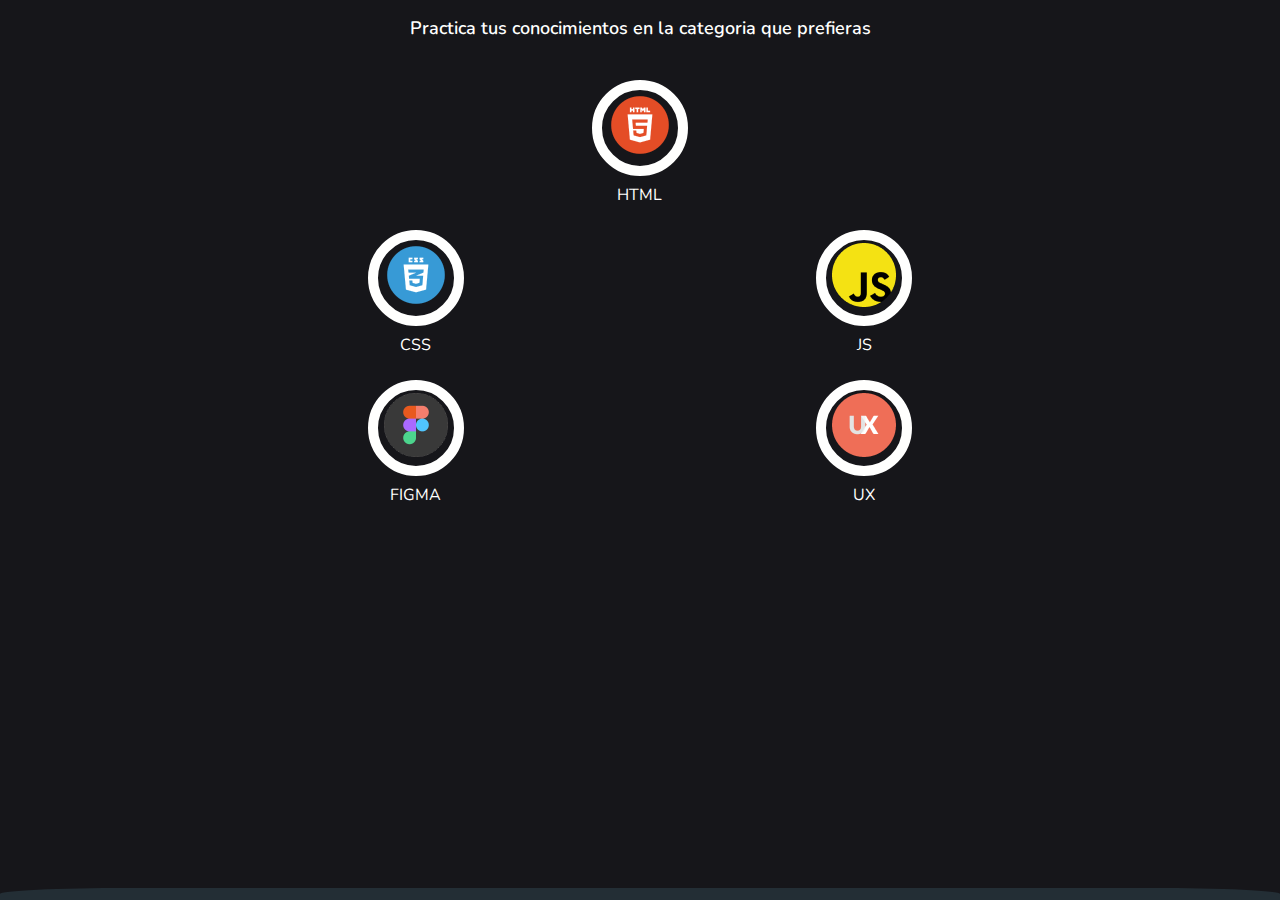
==== src/views/home.html @ 931d064e "Se crean maquetacion y diseños de paginas" ====
<!DOCTYPE html>
<html lang="en">

<head>
    <meta charset="UTF-8">
    <meta http-equiv="X-UA-Compatible" content="IE=edge">
    <meta name="viewport" content="width=device-width, initial-scale=1.0">

    <link rel="stylesheet" href="https://cdn.jsdelivr.net/npm/bootstrap@5.0.2/dist/css/bootstrap.min.css"
        integrity="sha384-EVSTQN3/azprG1Anm3QDgpJLIm9Nao0Yz1ztcQTwFspd3yD65VohhpuuCOmLASjC" crossorigin="anonymous">
    <link rel="stylesheet" href="https://pro.fontawesome.com/releases/v5.10.0/css/all.css"
        integrity="sha384-AYmEC3Yw5cVb3ZcuHtOA93w35dYTsvhLPVnYs9eStHfGJvOvKxVfELGroGkvsg+p" crossorigin="anonymous" />
    <link rel="shortcut icon" href="../assets/icon-daily-bits-purple.png" type="image/x-icon">
    <link rel="stylesheet" href="../css/all-styles.css">    
    <link rel="stylesheet" href="../css/home-styles.css">    
    <link rel="stylesheet" href="../css/navbar.css">
    <title>Daily bits | home</title>
</head>

<body>
    <header>
        <nav class="menu-bar">
            <ul>
                <li>
                    <a class="opcion home" href="home.html">
                        <img src="../assets/icon-home-g.png" alt="">
                        <span>home</span>
                    </a>
                </li>
                <li class="li-estadisticas">
                    <a class="opcion statitics" href="statitics.html">
                        <img src="../assets/icon-statitics-w.png" alt="">
                        <span>estadisticas</span>
                    </a>
                </li>
                <li>
                    <a class="opcion profile" href="profile.html">
                        <img src="../assets/icon-perfil-w.png" alt="">
                        <span>perfil</span>
                    </a>
                </li>
            </ul>
        </nav>
    </header>
    <main>
        <h5 class="title-main">
            Practica tus conocimientos en la categoria que prefieras
        </h5>
        <section class="categories">
            <div class="section-0" href="ask1.html">
                <div class="lang">
                    <div class="progress-bar-circle">
                        <a href="ask1.html">
                            <img src="../assets/icon-html.png" alt="ask HTMl">
                        </a>
                    </div>
                    <span>html</span>
                </div>
            </div>
            <div class="section-1">
                <div class="lang">
                    <div class="progress-bar-circle">
                        <a href="ask1.html">
                            <img src="../assets/icon-CSS.png" alt="ask CSS">
                        </a>
                    </div>
                    <span>css</span>
                </div>

                <div class="lang">
                    <div class="progress-bar-circle">
                        <a href="ask1.html">
                            <img src="../assets/icon-JS.png" alt="ask JS">
                        </a>
                    </div>
                    <span>js</span>
                </div>
            </div>

            <div class="section-2">
                <div class="lang">
                    <div class="progress-bar-circle">
                        <a href="ask1.html">
                            <img src="../assets/icon-figma.png" alt="ask Figma">
                        </a>
                    </div>
                    <span>figma</span>
                </div>
                
                <div class="lang">
                
                    <div class="progress-bar-circle">
                        <a href="ask1.html">
                            <img src="../assets/icon-UX.png" alt="ask UX">
                        </a>
                    </div>
                    <span>ux</span>
                </div>
        </section>
    </main>
    
    <script src="https://cdn.jsdelivr.net/npm/bootstrap@5.0.2/dist/js/bootstrap.min.js"
    integrity="sha384-cVKIPhGWiC2Al4u+LWgxfKTRIcfu0JTxR+EQDz/bgldoEyl4H0zUF0QKbrJ0EcQF"
    crossorigin="anonymous"></script>
</body>

</html>
---- src/css/all-styles.css ----
@import url('https://fonts.googleapis.com/css2?family=Nunito:wght@200;300;400;600;700;800;900&display=swap');
@import url('https://fonts.googleapis.com/css2?family=Rubik:wght@300&display=swap');

:root{
    --font-family-rubik: 'Rubik', sans-serif;
    --font-family: 'Nunito', sans-serif;
    --color-negro: #000000;
    --color-black: #16161A;
    --color-white: #FFFFFE;
    --color-grey: #94A1B2;
    --color-green: #2CB67D;
    --color-red: #EF4565;  
    --color-purple: #6B47DC;   
    --color-neutral: #232E35;
    --color-primary: #7F5AF0;
    --color-secondary: #A786DF;
    --color-tertiary: #72757E;
}

*{
    margin: 0;
    padding: 0;
    box-sizing: border-box;
}

body {
    background-color: var(--color-black);
    color: var(--color-white);
    font-family: var(--font-family);
}
---- src/css/home-styles.css ----
main{
    width: 90%;
    margin: auto;
    background-color: inherit;
    margin-bottom: 76px;
}

.title-main{
    width: 100%;
    padding: 16px;
    font-weight: 600;
    font-size: 18px;
    text-align: center;
}

.categories{
    display: flex;
    flex-wrap: wrap;
    align-items: center;
    width: 100%;
}

.section-0,
.section-1,
.section-2{
    text-align: center;
    width: 100%;
}

.section-0,
.section-1,
.section-2{
    display: flex;
    flex-wrap: wrap;
    justify-content: space-evenly;
    align-items: center;
    margin: auto;
    margin-top: 24px;
    width: 80%;
}
.lang{
    width: calc(47% - 10px);
}
.lang span{
    margin: 10px 10px;
    text-transform: uppercase;
}
.progress-bar-circle{
    width: 96px;
    height: 96px;
    border-radius: 50%;
    border: 10px solid var(--color-white);
    margin: auto;
    margin-bottom: 8px;
    display: flex;
    align-items: center;
}

.progress-bar-circle a{
    margin: auto;
}

@media (min-width: 600px) {  

    .menu-bar{
        /* Auto Layout */
        display:flex;
        flex-direction:row; 
        align-content: space-between;
        width: 400px;
        height: 400px;
        position: fixed;
        bottom: 0px;
        border-radius: 10%;
        transform: translateX(60%);
        transform: translateY(80%);
        z-index: 0;
    }

    .opcion{
        align-items: center;
    }



}        
@media (min-width: 1240px) {


    .menu{
        /* Auto Layout */
        display:flex;
        flex-direction:row; 
        align-content: space-between;
        width: 400px;
        height: 400px;
        position: fixed;
        bottom: 100px;
        top: 0px;
        border-radius: 10%;
        transform: translateX(60%);
        transform: translateY(-80%);
        z-index: 0;
    }
        
    .opcion{
        transform: translateY(320px);
        align-items: center;
    }    


}
---- src/css/navbar.css ----
.menu-bar{
    background-color: var(--color-neutral);
    width: 100%;
    height: 60px;
    bottom: 0px;
    position: fixed;
    display: inline-block;
    z-index: 1;
}
.menu-bar ul{
    display: flex;
    flex-direction: row;
    justify-content: space-between;
    width: 100%;
    list-style: none;
    margin: 0;
    padding: 0;
}
.menu-bar ul li{
    display: flex;
    align-items: center;
    width: calc(25% - 15px);
    padding: 10px;
}
.li-estadisticas{
    width: calc(40% - 15px) !important;
}
.opcion{
    width: 100%;
    text-transform: capitalize;
    text-decoration: none;
    color: var(--color-white);
    text-align: center;
    box-sizing: border-box;
}
.opcion .icon{
    display: inline-block;
    width: 100%;
}
.opcion span{
    display: inline-block;
    width: 100%;
    margin: 0;
    padding: 0;
}
.home{
    color: var(--color-green);
}
.statitics{
    color: var(--color-white);
}
.profile{
    color: var(--color-white);
}
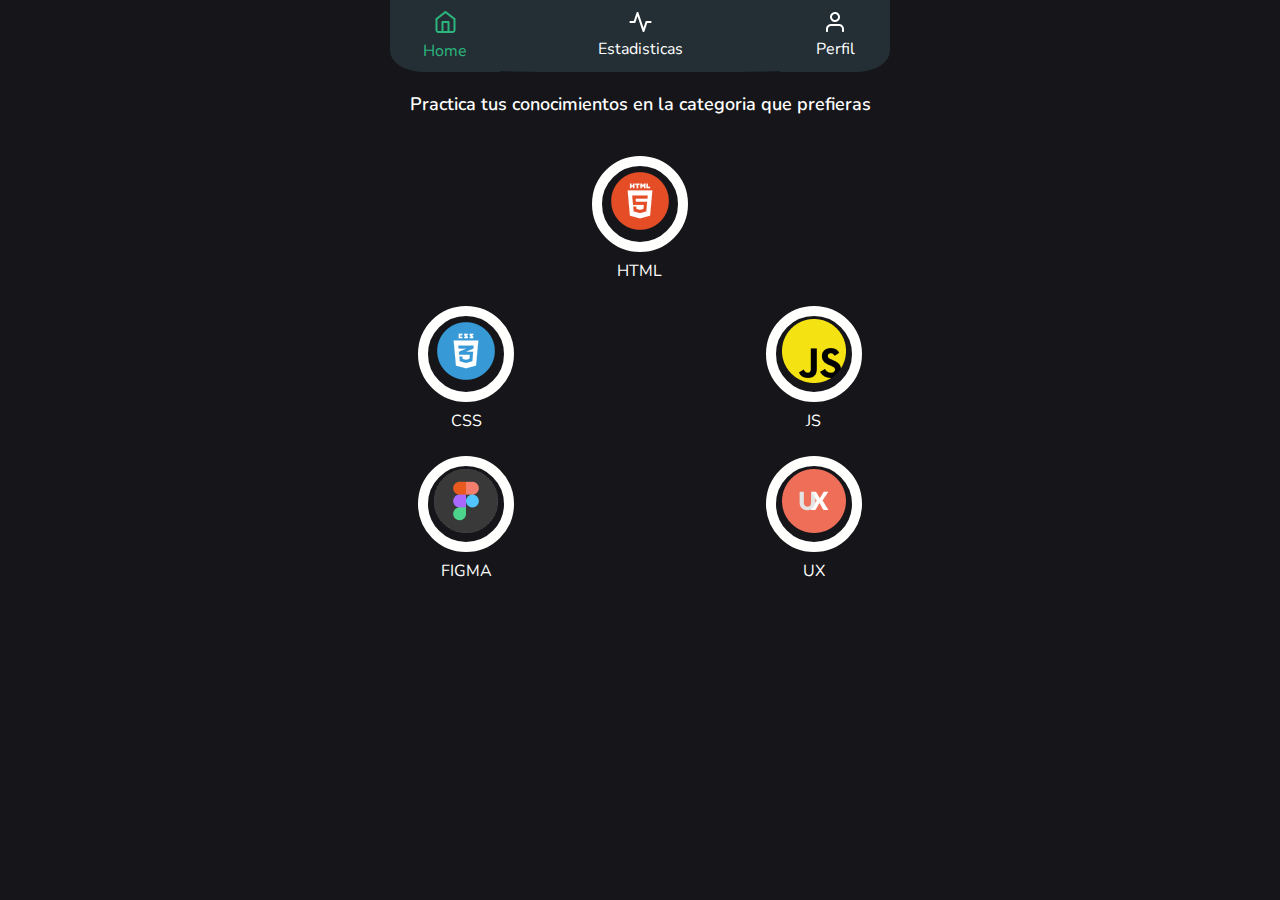
==== commit d9124518: "algunos toques a las paginas" ====
--- a/src/views/home.html
+++ b/src/views/home.html
@@ -21,7 +21,7 @@
     <header>
         <nav class="menu-bar">
             <ul>
-                <li>
+                <li class="li-home">
                     <a class="opcion home" href="home.html">
                         <img src="../assets/icon-home-g.png" alt="">
                         <span>home</span>
@@ -33,7 +33,7 @@
                         <span>estadisticas</span>
                     </a>
                 </li>
-                <li>
+                <li class="li-profile">
                     <a class="opcion profile" href="profile.html">
                         <img src="../assets/icon-perfil-w.png" alt="">
                         <span>perfil</span>
--- a/src/css/home-styles.css
+++ b/src/css/home-styles.css
@@ -64,54 +64,23 @@
 
 @media (min-width: 600px) {  
 
-    .menu-bar{
-        /* Auto Layout */
-        display:flex;
-        flex-direction:row; 
-        align-content: space-between;
-        width: 400px;
-        height: 400px;
-        position: fixed;
-        bottom: 0px;
-        border-radius: 10%;
-        transform: translateX(60%);
-        transform: translateY(80%);
-        z-index: 0;
+    main{
+        width: 80%;
+        margin: auto;
+        background-color: inherit;
+        margin-bottom: 76px;
     }
+}
 
-    .opcion{
-        align-items: center;
+@media (min-width: 1280px) {  
+
+    main{
+        width: 70%;
+        margin: auto;
+        background-color: inherit;
+        margin-top: 76px;
     }
-
-
-
-}        
-@media (min-width: 1240px) {
-
-
-    .menu{
-        /* Auto Layout */
-        display:flex;
-        flex-direction:row; 
-        align-content: space-between;
-        width: 400px;
-        height: 400px;
-        position: fixed;
-        bottom: 100px;
-        top: 0px;
-        border-radius: 10%;
-        transform: translateX(60%);
-        transform: translateY(-80%);
-        z-index: 0;
-    }
-        
-    .opcion{
-        transform: translateY(320px);
-        align-items: center;
-    }    
-
-
-}        
+}
         
 
 
--- a/src/css/navbar.css
+++ b/src/css/navbar.css
@@ -33,6 +33,9 @@
     text-align: center;
     box-sizing: border-box;
 }
+.opcion:hover{
+    color: var(--color-white);
+}
 .opcion .icon{
     display: inline-block;
     width: 100%;
@@ -51,4 +54,72 @@
 }
 .profile{
     color: var(--color-white);
+}
+
+@media (min-width: 600px) {  
+    .menu-bar{
+        width: 100vw;
+        background-color: var(--color-black);
+    }
+
+    .menu-bar ul{
+        width: 380px;
+        background-color: var(--color-neutral);
+        position: fixed;
+        bottom: 0px;
+        border-top-left-radius: 25%;
+        border-top-right-radius: 25%;
+        left: 50%;
+        margin-left: -190px;
+        z-index: 0;
+    }
+
+    .menu-bar ul li{
+        background-color: var(--color-neutral);
+    }
+    .li-home{
+        border-top-left-radius: 25%;
+    }
+    .li-profile{
+        border-top-right-radius: 25%;
+    }
+
+
+}        
+@media (min-width: 1240px) {
+
+
+    .menu-bar{
+        width: 100vw;
+        background-color: var(--color-black);
+    }
+
+    .menu-bar ul{
+        width: 500px;
+        background-color: var(--color-neutral);
+        position: fixed;
+        top: 0;
+        bottom: initial;
+        border-top-left-radius: 0;
+        border-top-right-radius: 0;
+        border-bottom-left-radius: 30%;
+        border-bottom-right-radius: 30%;
+        left: 50%;
+        margin-left: -250px;
+        z-index: 0;
+    }
+
+    .menu-bar ul li{
+        background-color: var(--color-neutral);
+    }
+    .li-home{
+        border-top-left-radius: 0;
+        border-bottom-left-radius: 30%;
+    }
+    .li-profile{
+        border-top-right-radius: 0;
+        border-bottom-right-radius: 30%;
+    }
+
+
 }